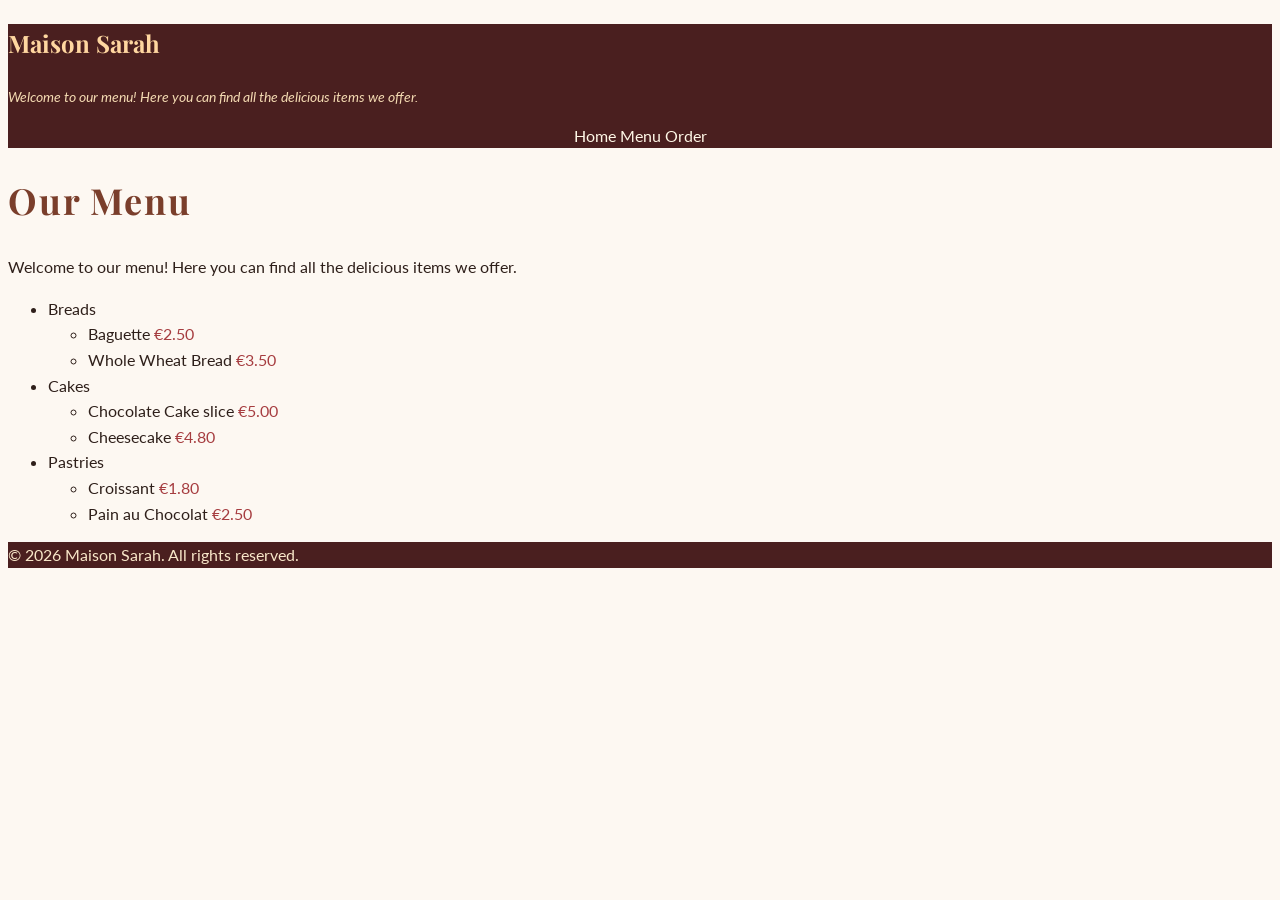
==== menu.html @ 499f9f03 "Add Maison Sarah typography with Lato and Playfair display" ====
<!DOCTYPE html>
<html lang="en">
<head>
    <meta charset="UTF-8">
    <meta name="viewport" content="width=device-width, initial-scale=1.0">
    <title>Menu - Maison Sarah</title>
    <link rel="stylesheet" href="styles.css">
    <link rel="preconnect" href="https://fonts.googleapis.com">
    <link rel="preconnect" href="https://fonts.gstatic.com" crossorigin>
    <link href="https://fonts.googleapis.com/css2?family=Lato:wght@400;700&family=Playfair+Display:wght@600;700&display=swap" rel="stylesheet">
    
</head>
<body>
    <header>
        <p class="brand">Maison Sarah</p>
        <p class="tagline">Welcome to our menu! Here you can find all the delicious items we offer.</p>
        <nav>
            <a href="index.html">Home</a>
            <a href="menu.html">Menu</a>
            <a href="order.html">Order</a>
        </nav>
    </header>
<main>
    <h1>Our Menu</h1>
    <p>Welcome to our menu! Here you can find all the delicious items we offer.</p>
    <ul>
        <li>Breads</li>
        <ul>
            <li>Baguette <span class="price">€2.50 </span></li>
            <li>Whole Wheat Bread <span class="price">€3.50</span></li>
        </ul>
        <li>Cakes</li>
        <ul>
            <li>Chocolate Cake slice <span class="price">€5.00</span></li>
            <li>Cheesecake <span class="price">€4.80</span></li>
        </ul>
        <li>Pastries</li>
        <ul>
            <li>Croissant <span class="price">€1.80</span></li>
            <li>Pain au Chocolat <span class="price">€2.50</span></li>
        </ul>     
</main>
<footer>
      <p>&copy; 2026 Maison Sarah. All rights reserved.</p>
</footer>   
</body>
</html>
---- styles.css ----
/* Typography system */
html {
  font-size: 62.5%;
}

body {
  background-color: #fdf8f2;
  color: #2e1f1a;
  font-family: "Lato", sans-serif;
  font-size: 1.6rem;
  line-height: 1.6;
}

/* Headings */
h1,
h2 {
  color: #7a3e2b;
  font-family: "Playfair Display", serif;
}

h1 {
  font-size: 3.6rem;
  letter-spacing: 0.05em;
}

h2 {
  font-size: 2.4rem;
}

/* Brand & tagline */
.brand {
  color: #ffd7a0;
  font-family: "Playfair Display", serif;
  font-size: 2.4rem;
  font-weight: 700;
}

.tagline {
  color: #f3d9b1; /* chose your last color definition */
  font-style: italic;
  font-size: 1.4rem;
}

/* Header, footer, navigation, prices */
header,
footer {
  background-color: #4a1f1f;
  color: #f8e7c9;
  text-align: center;
}

nav a {
  color: #fff8e7;
  text-decoration: none;
}

.price {
  color: #a63d40;
}

/* Paragraphs stay left-aligned */
p {
  text-align: left;
}
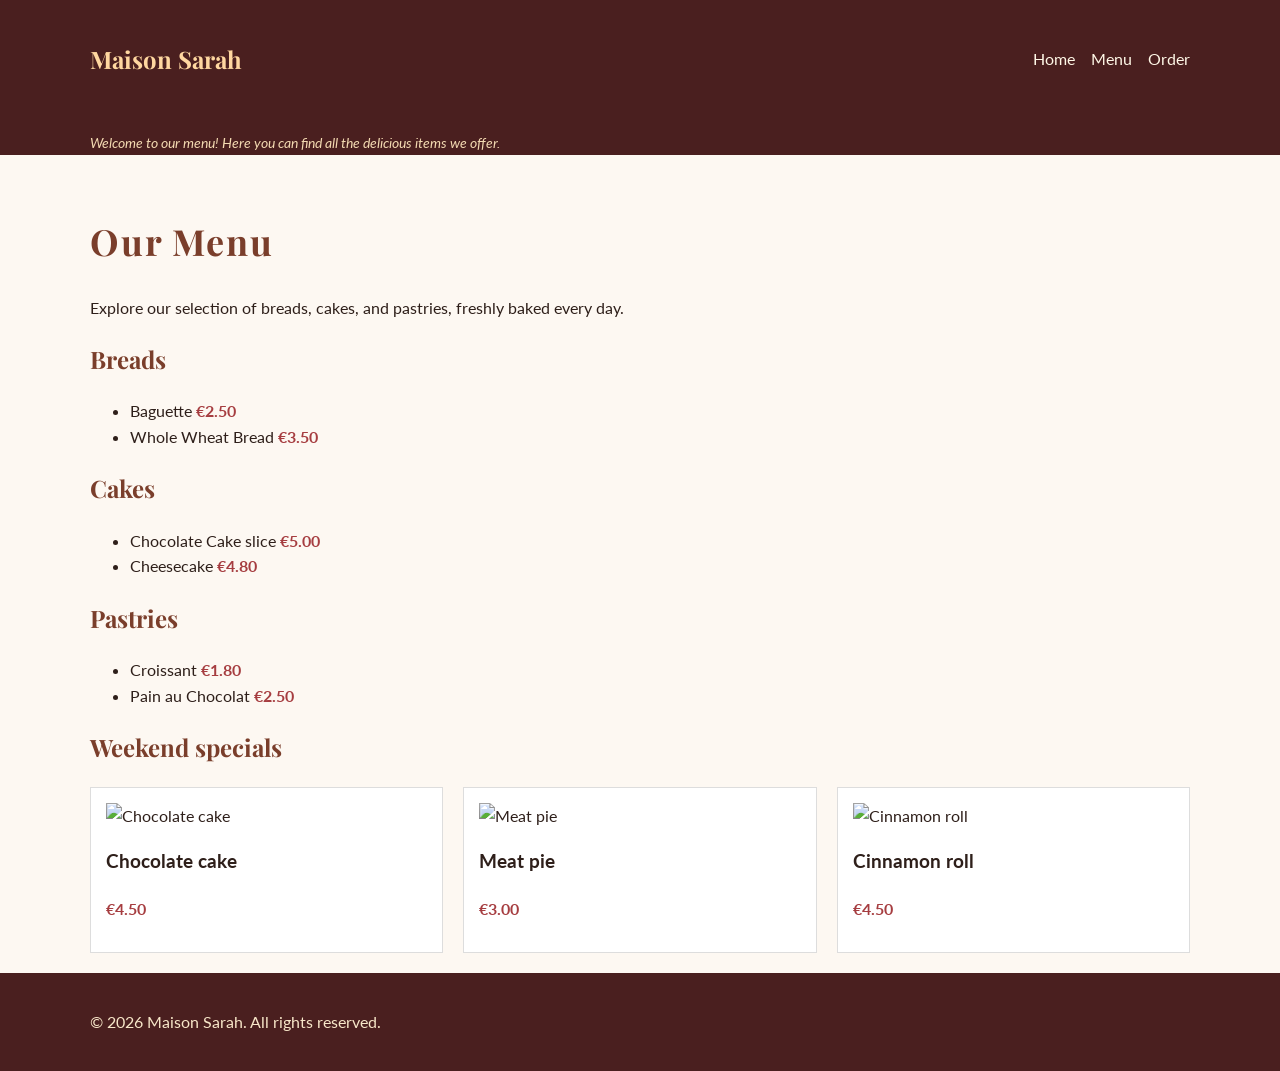
==== commit cdc34040: "Add container, flexbox nav, and weekend specials card row" ====
--- a/menu.html
+++ b/menu.html
@@ -1,47 +1,94 @@
-<!DOCTYPE html>
+<!doctype html>
 <html lang="en">
-<head>
-    <meta charset="UTF-8">
-    <meta name="viewport" content="width=device-width, initial-scale=1.0">
+  <head>
+    <meta charset="UTF-8" />
+    <meta name="viewport" content="width=device-width, initial-scale=1.0" />
     <title>Menu - Maison Sarah</title>
-    <link rel="stylesheet" href="styles.css">
-    <link rel="preconnect" href="https://fonts.googleapis.com">
-    <link rel="preconnect" href="https://fonts.gstatic.com" crossorigin>
-    <link href="https://fonts.googleapis.com/css2?family=Lato:wght@400;700&family=Playfair+Display:wght@600;700&display=swap" rel="stylesheet">
-    
-</head>
-<body>
+
+    <link rel="preconnect" href="https://fonts.googleapis.com" />
+    <link rel="preconnect" href="https://fonts.gstatic.com" crossorigin />
+    <link
+      href="https://fonts.googleapis.com/css2?family=Lato:wght@400;700&family=Playfair+Display:wght@600;700&display=swap"
+      rel="stylesheet"
+    />
+
+    <link rel="stylesheet" href="styles.css" />
+  </head>
+  <body>
     <header>
-        <p class="brand">Maison Sarah</p>
-        <p class="tagline">Welcome to our menu! Here you can find all the delicious items we offer.</p>
-        <nav>
+      <div class="container">
+        <div class="header-bar">
+          <p class="brand">Maison Sarah</p>
+          <nav>
             <a href="index.html">Home</a>
             <a href="menu.html">Menu</a>
             <a href="order.html">Order</a>
-        </nav>
+          </nav>
+        </div>
+        <p class="tagline">
+          Welcome to our menu! Here you can find all the delicious items we
+          offer.
+        </p>
+      </div>
     </header>
-<main>
-    <h1>Our Menu</h1>
-    <p>Welcome to our menu! Here you can find all the delicious items we offer.</p>
-    <ul>
-        <li>Breads</li>
+
+    <main>
+      <div class="container">
+        <h1>Our Menu</h1>
+        <p>
+          Explore our selection of breads, cakes, and pastries, freshly baked
+          every day.
+        </p>
+
+        <h2>Breads</h2>
         <ul>
-            <li>Baguette <span class="price">€2.50 </span></li>
-            <li>Whole Wheat Bread <span class="price">€3.50</span></li>
+          <li>Baguette <span class="price">€2.50</span></li>
+          <li>Whole Wheat Bread <span class="price">€3.50</span></li>
         </ul>
-        <li>Cakes</li>
+
+        <h2>Cakes</h2>
         <ul>
-            <li>Chocolate Cake slice <span class="price">€5.00</span></li>
-            <li>Cheesecake <span class="price">€4.80</span></li>
+          <li>Chocolate Cake slice <span class="price">€5.00</span></li>
+          <li>Cheesecake <span class="price">€4.80</span></li>
         </ul>
-        <li>Pastries</li>
+
+        <h2>Pastries</h2>
         <ul>
-            <li>Croissant <span class="price">€1.80</span></li>
-            <li>Pain au Chocolat <span class="price">€2.50</span></li>
-        </ul>     
-</main>
-<footer>
-      <p>&copy; 2026 Maison Sarah. All rights reserved.</p>
-</footer>   
-</body>
-</html>+          <li>Croissant <span class="price">€1.80</span></li>
+          <li>Pain au Chocolat <span class="price">€2.50</span></li>
+        </ul>
+
+        <!-- Weekend specials section for exercise 06 -->
+        <section class="weekend-specials">
+          <h2>Weekend specials</h2>
+
+          <div class="card-row">
+            <article class="card">
+              <img src="chocolate-cake.jpg" alt="Chocolate cake" />
+              <h3>Chocolate cake</h3>
+              <p class="price">€4.50</p>
+            </article>
+
+            <article class="card">
+              <img src="meat-pie.jpg" alt="Meat pie" />
+              <h3>Meat pie</h3>
+              <p class="price">€3.00</p>
+            </article>
+
+            <article class="card">
+              <img src="cinnamon-roll.jpg" alt="Cinnamon roll" />
+              <h3>Cinnamon roll</h3>
+              <p class="price">€4.50</p>
+            </article>
+          </div>
+        </section>
+      </div>
+    </main>
+
+    <footer>
+      <div class="container">
+        <p>&copy; 2026 Maison Sarah. All rights reserved.</p>
+      </div>
+    </footer>
+  </body>
+</html>
--- a/styles.css
+++ b/styles.css
@@ -1,9 +1,14 @@
-/* Typography system */
+/* Global box model and base layout */
+* {
+  box-sizing: border-box;
+}
+
 html {
   font-size: 62.5%;
 }
 
 body {
+  margin: 0;
   background-color: #fdf8f2;
   color: #2e1f1a;
   font-family: "Lato", sans-serif;
@@ -11,7 +16,43 @@
   line-height: 1.6;
 }
 
-/* Headings */
+/* Centered container */
+.container {
+  width: min(100% - 3rem, 1100px);
+  margin: 0 auto;
+}
+
+/* Header, footer, navigation */
+header,
+footer {
+  background-color: #4a1f1f;
+  color: #f8e7c9;
+  text-align: center;
+}
+
+.header-bar {
+  display: flex;
+  justify-content: space-between;
+  align-items: center;
+  padding: 1.6rem 0;
+}
+
+main,
+footer {
+  padding: 2rem 0;
+}
+
+nav {
+  display: flex;
+  gap: 1.6rem;
+}
+
+nav a {
+  color: #fff8e7;
+  text-decoration: none;
+}
+
+/* Typography: headings, brand, tagline */
 h1,
 h2 {
   color: #7a3e2b;
@@ -27,7 +68,6 @@
   font-size: 2.4rem;
 }
 
-/* Brand & tagline */
 .brand {
   color: #ffd7a0;
   font-family: "Playfair Display", serif;
@@ -36,29 +76,42 @@
 }
 
 .tagline {
-  color: #f3d9b1; /* chose your last color definition */
+  color: #f3d9b1;
   font-style: italic;
   font-size: 1.4rem;
 }
 
-/* Header, footer, navigation, prices */
-header,
-footer {
-  background-color: #4a1f1f;
-  color: #f8e7c9;
-  text-align: center;
-}
-
-nav a {
-  color: #fff8e7;
-  text-decoration: none;
+/* Body text and prices */
+p {
+  text-align: left;
 }
 
 .price {
   color: #a63d40;
+  font-weight: 700;
 }
 
-/* Paragraphs stay left-aligned */
-p {
-  text-align: left;
+/* Images (hero + cards) */
+img {
+  max-width: 100%;
+  display: block;
 }
+
+/* Weekend specials cards (for menu page) */
+.card-row {
+  display: flex;
+  flex-wrap: wrap;
+  gap: 2rem;
+}
+
+.card {
+  flex: 1 1 240px;
+  border: 1px solid #ddd;
+  padding: 1.5rem;
+  background: #fff;
+}
+
+.card img {
+  width: 100%;
+  height: auto;
+}
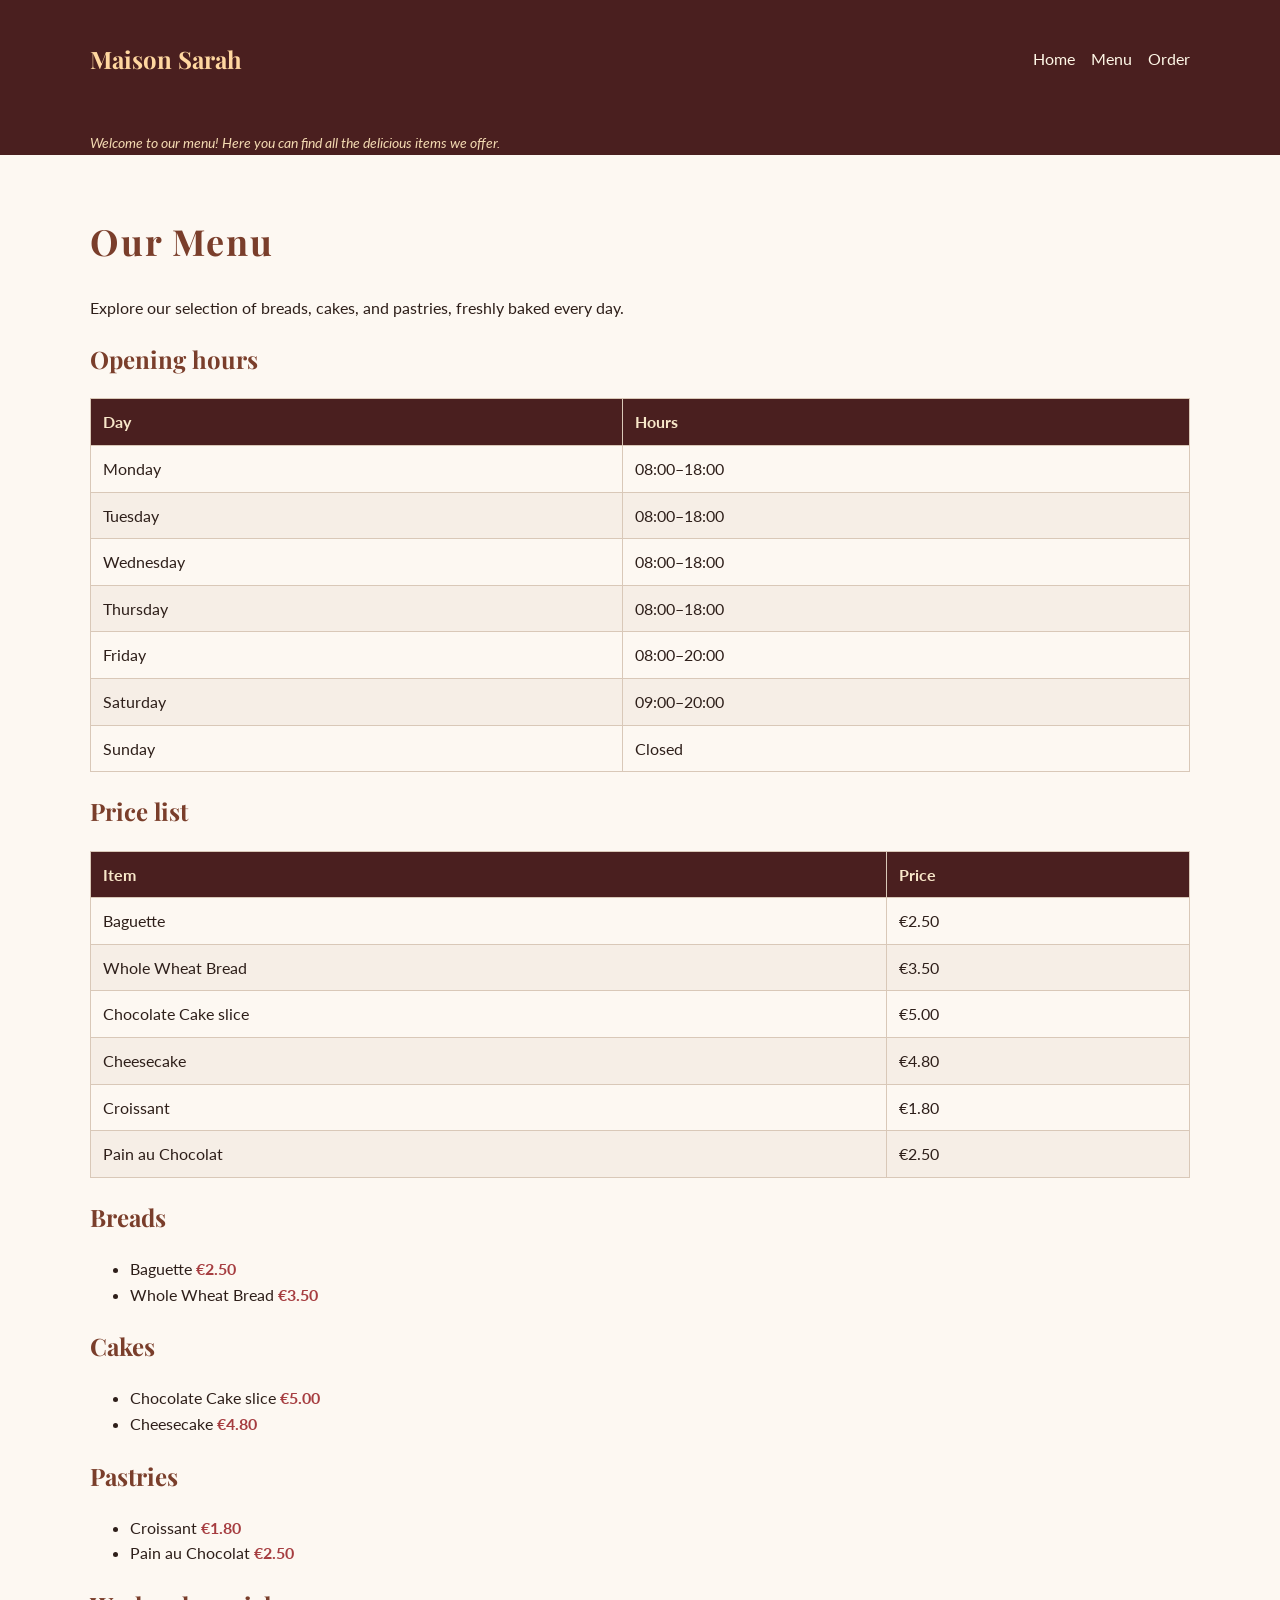
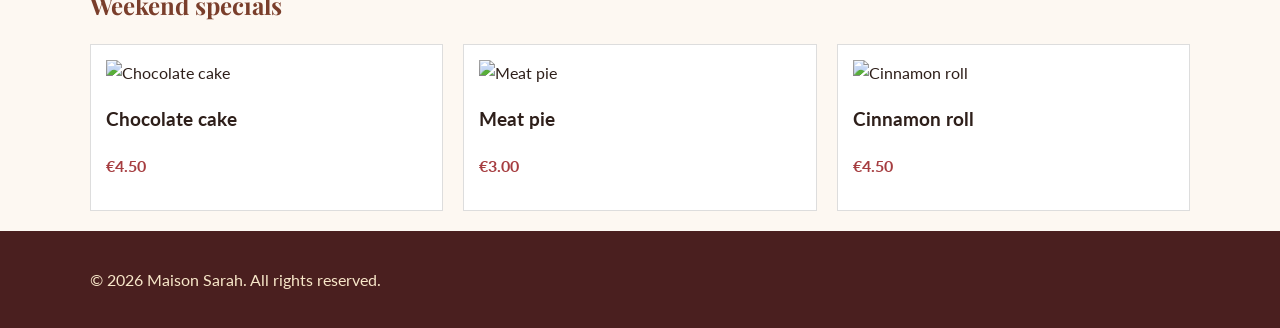
==== commit ba17df1f: "Add hours and price tables and the weekend pre-order form" ====
--- a/menu.html
+++ b/menu.html
@@ -40,6 +40,89 @@
           every day.
         </p>
 
+        <!-- Opening hours table (exercise 07) -->
+        <section>
+          <h2>Opening hours</h2>
+          <table>
+            <thead>
+              <tr>
+                <th>Day</th>
+                <th>Hours</th>
+              </tr>
+            </thead>
+            <tbody>
+              <tr>
+                <td>Monday</td>
+                <td>08:00–18:00</td>
+              </tr>
+              <tr>
+                <td>Tuesday</td>
+                <td>08:00–18:00</td>
+              </tr>
+              <tr>
+                <td>Wednesday</td>
+                <td>08:00–18:00</td>
+              </tr>
+              <tr>
+                <td>Thursday</td>
+                <td>08:00–18:00</td>
+              </tr>
+              <tr>
+                <td>Friday</td>
+                <td>08:00–20:00</td>
+              </tr>
+              <tr>
+                <td>Saturday</td>
+                <td>09:00–20:00</td>
+              </tr>
+              <tr>
+                <td>Sunday</td>
+                <td>Closed</td>
+              </tr>
+            </tbody>
+          </table>
+        </section>
+
+        <!-- Price list table (exercise 07) -->
+        <section>
+          <h2>Price list</h2>
+          <table>
+            <thead>
+              <tr>
+                <th>Item</th>
+                <th>Price</th>
+              </tr>
+            </thead>
+            <tbody>
+              <tr>
+                <td>Baguette</td>
+                <td>€2.50</td>
+              </tr>
+              <tr>
+                <td>Whole Wheat Bread</td>
+                <td>€3.50</td>
+              </tr>
+              <tr>
+                <td>Chocolate Cake slice</td>
+                <td>€5.00</td>
+              </tr>
+              <tr>
+                <td>Cheesecake</td>
+                <td>€4.80</td>
+              </tr>
+              <tr>
+                <td>Croissant</td>
+                <td>€1.80</td>
+              </tr>
+              <tr>
+                <td>Pain au Chocolat</td>
+                <td>€2.50</td>
+              </tr>
+            </tbody>
+          </table>
+        </section>
+
+        <!-- Original list sections (optional to keep) -->
         <h2>Breads</h2>
         <ul>
           <li>Baguette <span class="price">€2.50</span></li>
@@ -58,7 +141,7 @@
           <li>Pain au Chocolat <span class="price">€2.50</span></li>
         </ul>
 
-        <!-- Weekend specials section for exercise 06 -->
+        <!-- Weekend specials section (exercise 06) -->
         <section class="weekend-specials">
           <h2>Weekend specials</h2>
 
--- a/styles.css
+++ b/styles.css
@@ -115,3 +115,98 @@
   width: 100%;
   height: auto;
 }
+
+/* Tables (opening hours + price list) */
+table {
+  width: 100%;
+  border-collapse: collapse;
+  margin: 2rem 0;
+}
+
+th,
+td {
+  border: 1px solid #d9c8b8;
+  padding: 1rem 1.2rem;
+  text-align: left;
+}
+
+thead th {
+  background-color: #4a1f1f;
+  color: #f8e7c9;
+}
+
+tbody tr:nth-child(even) {
+  background-color: #f6eee6;
+}
+
+/* Pre‑order form (order page) */
+form {
+  max-width: 700px;
+}
+
+.field {
+  padding: 1.5rem;
+  margin-bottom: 2rem;
+  border: 1px solid #d9c8b8;
+}
+
+.field legend {
+  padding: 0 0.5rem;
+  font-weight: 700;
+}
+
+label {
+  display: block;
+  margin-bottom: 0.6rem;
+}
+
+input,
+select,
+textarea {
+  width: 100%;
+  padding: 0.9rem 1rem;
+  border: 1px solid #c9b5a4;
+  border-radius: 4px;
+  font: inherit;
+  margin-bottom: 1.2rem;
+}
+
+.choice {
+  display: flex;
+  flex-wrap: wrap;
+  gap: 1rem 1.5rem;
+  margin-bottom: 1.2rem;
+}
+
+.choice label {
+  display: inline-flex;
+  align-items: center;
+  gap: 0.5rem;
+  margin-bottom: 0;
+}
+
+input:focus,
+select:focus,
+textarea:focus {
+  outline: 2px solid #7a3e2b;
+  outline-offset: 2px;
+}
+
+input:required:valid,
+select:required:valid {
+  border-color: #4f8a4f;
+}
+
+button[type="submit"] {
+  background-color: #4a1f1f;
+  color: #f8e7c9;
+  border: none;
+  padding: 1rem 1.6rem;
+  border-radius: 4px;
+  cursor: pointer;
+  font: inherit;
+}
+
+button[type="submit"]:hover {
+  filter: brightness(1.1);
+}
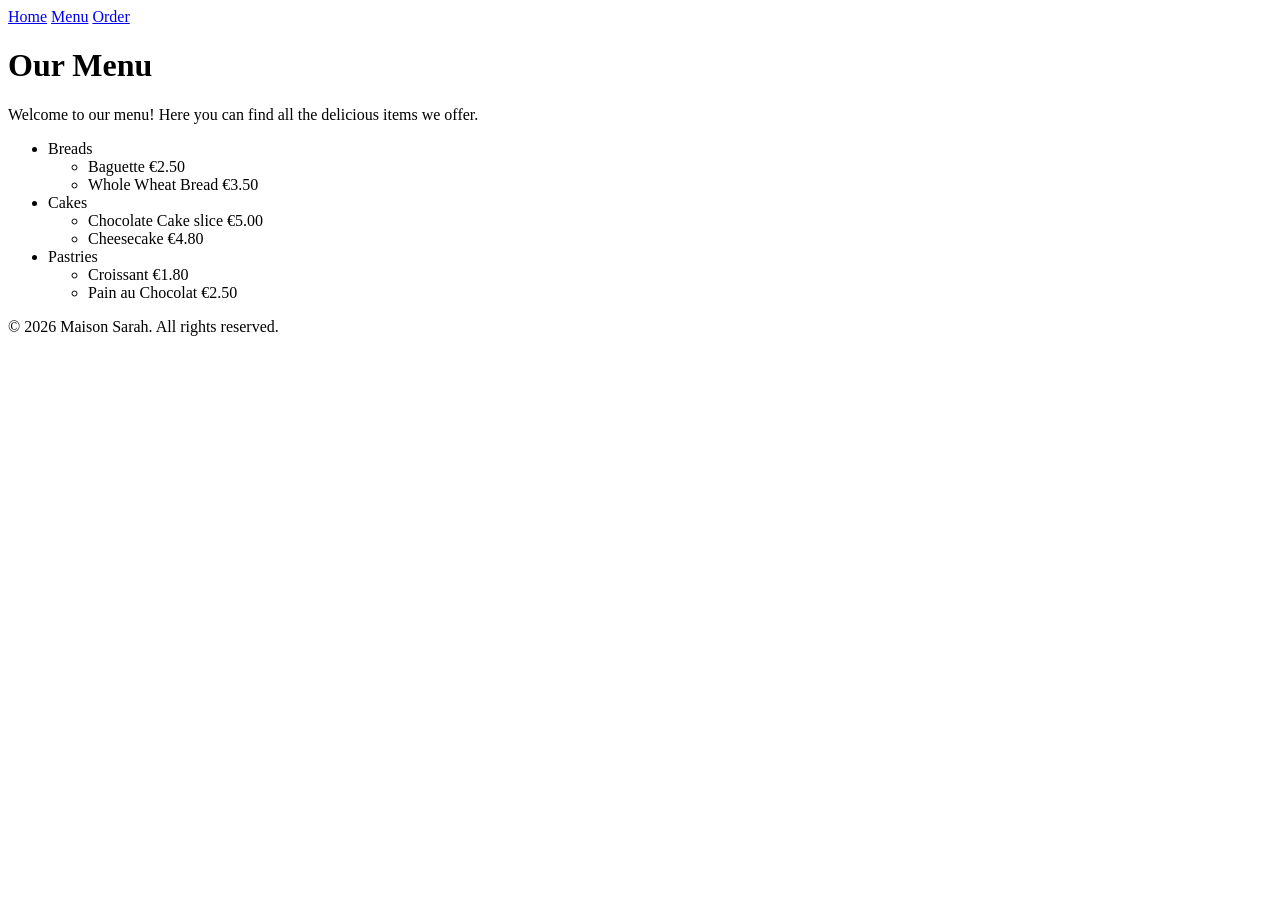
==== commit f0521411: "Merge pull request #2 from sandraaurielle20/exercise-03-page-structure Exercise 03 page structure" ====
--- a/menu.html
+++ b/menu.html
@@ -1,177 +1,40 @@
-<!doctype html>
+<!DOCTYPE html>
 <html lang="en">
-  <head>
-    <meta charset="UTF-8" />
-    <meta name="viewport" content="width=device-width, initial-scale=1.0" />
+<head>
+    <meta charset="UTF-8">
+    <meta name="viewport" content="width=device-width, initial-scale=1.0">
     <title>Menu - Maison Sarah</title>
-
-    <link rel="preconnect" href="https://fonts.googleapis.com" />
-    <link rel="preconnect" href="https://fonts.gstatic.com" crossorigin />
-    <link
-      href="https://fonts.googleapis.com/css2?family=Lato:wght@400;700&family=Playfair+Display:wght@600;700&display=swap"
-      rel="stylesheet"
-    />
-
-    <link rel="stylesheet" href="styles.css" />
-  </head>
-  <body>
+</head>
+<body>
     <header>
-      <div class="container">
-        <div class="header-bar">
-          <p class="brand">Maison Sarah</p>
-          <nav>
+        <nav>
             <a href="index.html">Home</a>
             <a href="menu.html">Menu</a>
             <a href="order.html">Order</a>
-          </nav>
-        </div>
-        <p class="tagline">
-          Welcome to our menu! Here you can find all the delicious items we
-          offer.
-        </p>
-      </div>
+        </nav>
     </header>
-
-    <main>
-      <div class="container">
-        <h1>Our Menu</h1>
-        <p>
-          Explore our selection of breads, cakes, and pastries, freshly baked
-          every day.
-        </p>
-
-        <!-- Opening hours table (exercise 07) -->
-        <section>
-          <h2>Opening hours</h2>
-          <table>
-            <thead>
-              <tr>
-                <th>Day</th>
-                <th>Hours</th>
-              </tr>
-            </thead>
-            <tbody>
-              <tr>
-                <td>Monday</td>
-                <td>08:00–18:00</td>
-              </tr>
-              <tr>
-                <td>Tuesday</td>
-                <td>08:00–18:00</td>
-              </tr>
-              <tr>
-                <td>Wednesday</td>
-                <td>08:00–18:00</td>
-              </tr>
-              <tr>
-                <td>Thursday</td>
-                <td>08:00–18:00</td>
-              </tr>
-              <tr>
-                <td>Friday</td>
-                <td>08:00–20:00</td>
-              </tr>
-              <tr>
-                <td>Saturday</td>
-                <td>09:00–20:00</td>
-              </tr>
-              <tr>
-                <td>Sunday</td>
-                <td>Closed</td>
-              </tr>
-            </tbody>
-          </table>
-        </section>
-
-        <!-- Price list table (exercise 07) -->
-        <section>
-          <h2>Price list</h2>
-          <table>
-            <thead>
-              <tr>
-                <th>Item</th>
-                <th>Price</th>
-              </tr>
-            </thead>
-            <tbody>
-              <tr>
-                <td>Baguette</td>
-                <td>€2.50</td>
-              </tr>
-              <tr>
-                <td>Whole Wheat Bread</td>
-                <td>€3.50</td>
-              </tr>
-              <tr>
-                <td>Chocolate Cake slice</td>
-                <td>€5.00</td>
-              </tr>
-              <tr>
-                <td>Cheesecake</td>
-                <td>€4.80</td>
-              </tr>
-              <tr>
-                <td>Croissant</td>
-                <td>€1.80</td>
-              </tr>
-              <tr>
-                <td>Pain au Chocolat</td>
-                <td>€2.50</td>
-              </tr>
-            </tbody>
-          </table>
-        </section>
-
-        <!-- Original list sections (optional to keep) -->
-        <h2>Breads</h2>
+<main>
+    <h1>Our Menu</h1>
+    <p>Welcome to our menu! Here you can find all the delicious items we offer.</p>
+    <ul>
+        <li>Breads</li>
         <ul>
-          <li>Baguette <span class="price">€2.50</span></li>
-          <li>Whole Wheat Bread <span class="price">€3.50</span></li>
+            <li>Baguette <span>€2.50 </span></li>
+            <li>Whole Wheat Bread <span>€3.50</span></li>
         </ul>
-
-        <h2>Cakes</h2>
+        <li>Cakes</li>
         <ul>
-          <li>Chocolate Cake slice <span class="price">€5.00</span></li>
-          <li>Cheesecake <span class="price">€4.80</span></li>
+            <li>Chocolate Cake slice <span>€5.00</span></li>
+            <li>Cheesecake <span>€4.80</span></li>
         </ul>
-
-        <h2>Pastries</h2>
+        <li>Pastries</li>
         <ul>
-          <li>Croissant <span class="price">€1.80</span></li>
-          <li>Pain au Chocolat <span class="price">€2.50</span></li>
-        </ul>
-
-        <!-- Weekend specials section (exercise 06) -->
-        <section class="weekend-specials">
-          <h2>Weekend specials</h2>
-
-          <div class="card-row">
-            <article class="card">
-              <img src="chocolate-cake.jpg" alt="Chocolate cake" />
-              <h3>Chocolate cake</h3>
-              <p class="price">€4.50</p>
-            </article>
-
-            <article class="card">
-              <img src="meat-pie.jpg" alt="Meat pie" />
-              <h3>Meat pie</h3>
-              <p class="price">€3.00</p>
-            </article>
-
-            <article class="card">
-              <img src="cinnamon-roll.jpg" alt="Cinnamon roll" />
-              <h3>Cinnamon roll</h3>
-              <p class="price">€4.50</p>
-            </article>
-          </div>
-        </section>
-      </div>
-    </main>
-
-    <footer>
-      <div class="container">
-        <p>&copy; 2026 Maison Sarah. All rights reserved.</p>
-      </div>
-    </footer>
-  </body>
-</html>
+            <li>Croissant <span>€1.80</span></li>
+            <li>Pain au Chocolat <span>€2.50</span></li>
+        </ul>     
+</main>
+<footer>
+      <p>&copy; 2026 Maison Sarah. All rights reserved.</p>
+</footer>   
+</body>
+</html>
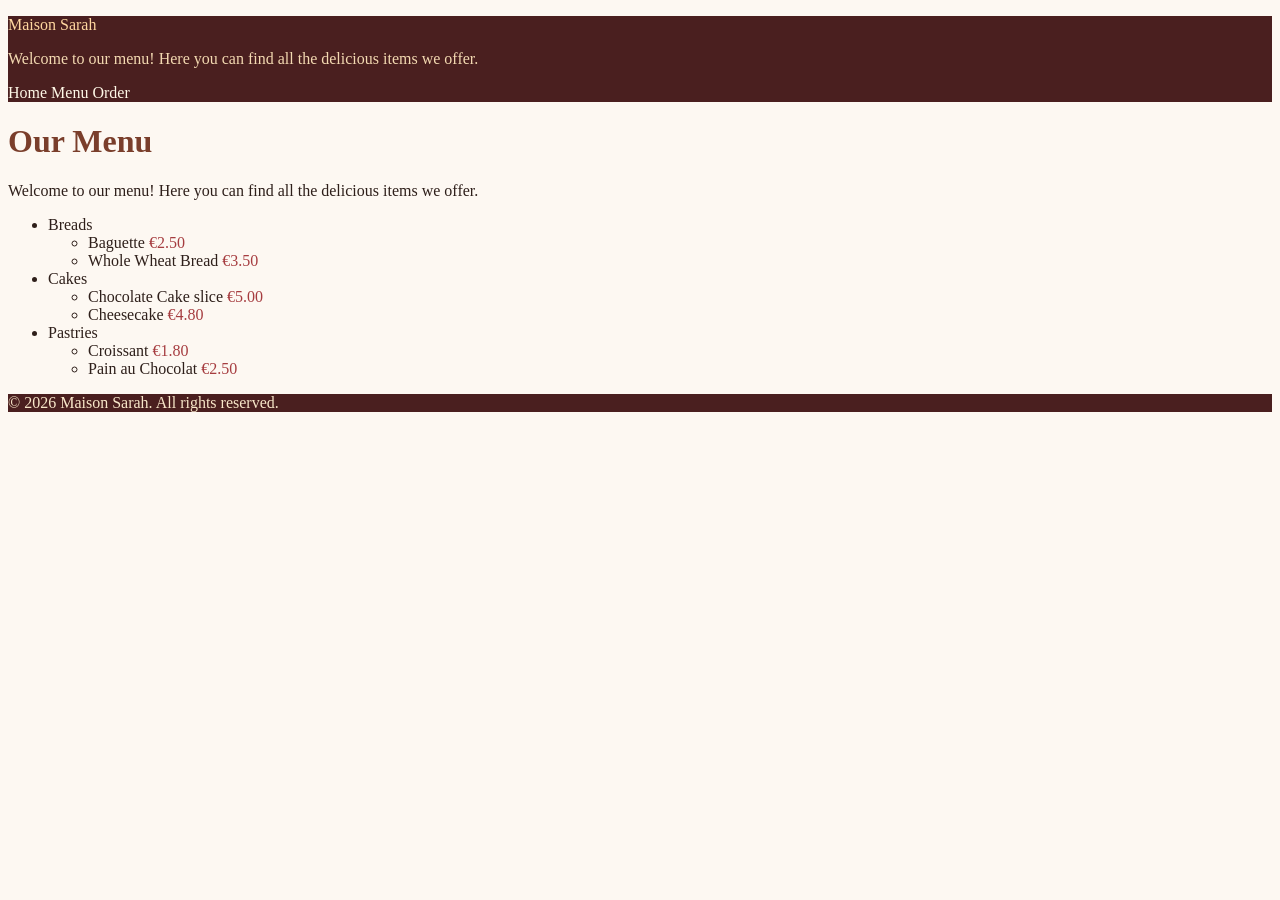
==== commit 5014feb5: "Merge pull request #3 from sandraaurielle20/exercise-04-base-styles Exercise 04 base styles" ====
--- a/menu.html
+++ b/menu.html
@@ -4,9 +4,12 @@
     <meta charset="UTF-8">
     <meta name="viewport" content="width=device-width, initial-scale=1.0">
     <title>Menu - Maison Sarah</title>
+    <link rel="stylesheet" href="styles.css">
 </head>
 <body>
     <header>
+        <p class="brand">Maison Sarah</p>
+        <p class="tagline">Welcome to our menu! Here you can find all the delicious items we offer.</p>
         <nav>
             <a href="index.html">Home</a>
             <a href="menu.html">Menu</a>
@@ -19,18 +22,18 @@
     <ul>
         <li>Breads</li>
         <ul>
-            <li>Baguette <span>€2.50 </span></li>
-            <li>Whole Wheat Bread <span>€3.50</span></li>
+            <li>Baguette <span class="price">€2.50 </span></li>
+            <li>Whole Wheat Bread <span class="price">€3.50</span></li>
         </ul>
         <li>Cakes</li>
         <ul>
-            <li>Chocolate Cake slice <span>€5.00</span></li>
-            <li>Cheesecake <span>€4.80</span></li>
+            <li>Chocolate Cake slice <span class="price">€5.00</span></li>
+            <li>Cheesecake <span class="price">€4.80</span></li>
         </ul>
         <li>Pastries</li>
         <ul>
-            <li>Croissant <span>€1.80</span></li>
-            <li>Pain au Chocolat <span>€2.50</span></li>
+            <li>Croissant <span class="price">€1.80</span></li>
+            <li>Pain au Chocolat <span class="price">€2.50</span></li>
         </ul>     
 </main>
 <footer>
--- a/styles.css
+++ b/styles.css
@@ -0,0 +1,44 @@
+body {
+  background-color: #fdf8f2;
+  color: #2e1f1a;
+}
+
+header {
+  background-color: #4a1f1f;
+  color: #d2cec7;
+}
+h1,
+h2 {
+  color: #7a3e2b;
+}
+nav a {
+  color: #fff8e7;
+  text-decoration: none;
+}
+.brand {
+  color: #ffd7a0;
+}
+.tagline {
+  color: #5c4033;
+}
+.price {
+  color: #a63d40;
+}
+header,
+footer {
+  background-color: #4a1f1f;
+  color: #f8e7c9;
+}
+
+nav a {
+  color: #fff8e7;
+  text-decoration: none;
+}
+
+.brand {
+  color: #ffd7a0;
+}
+
+.tagline {
+  color: #f3d9b1;
+}
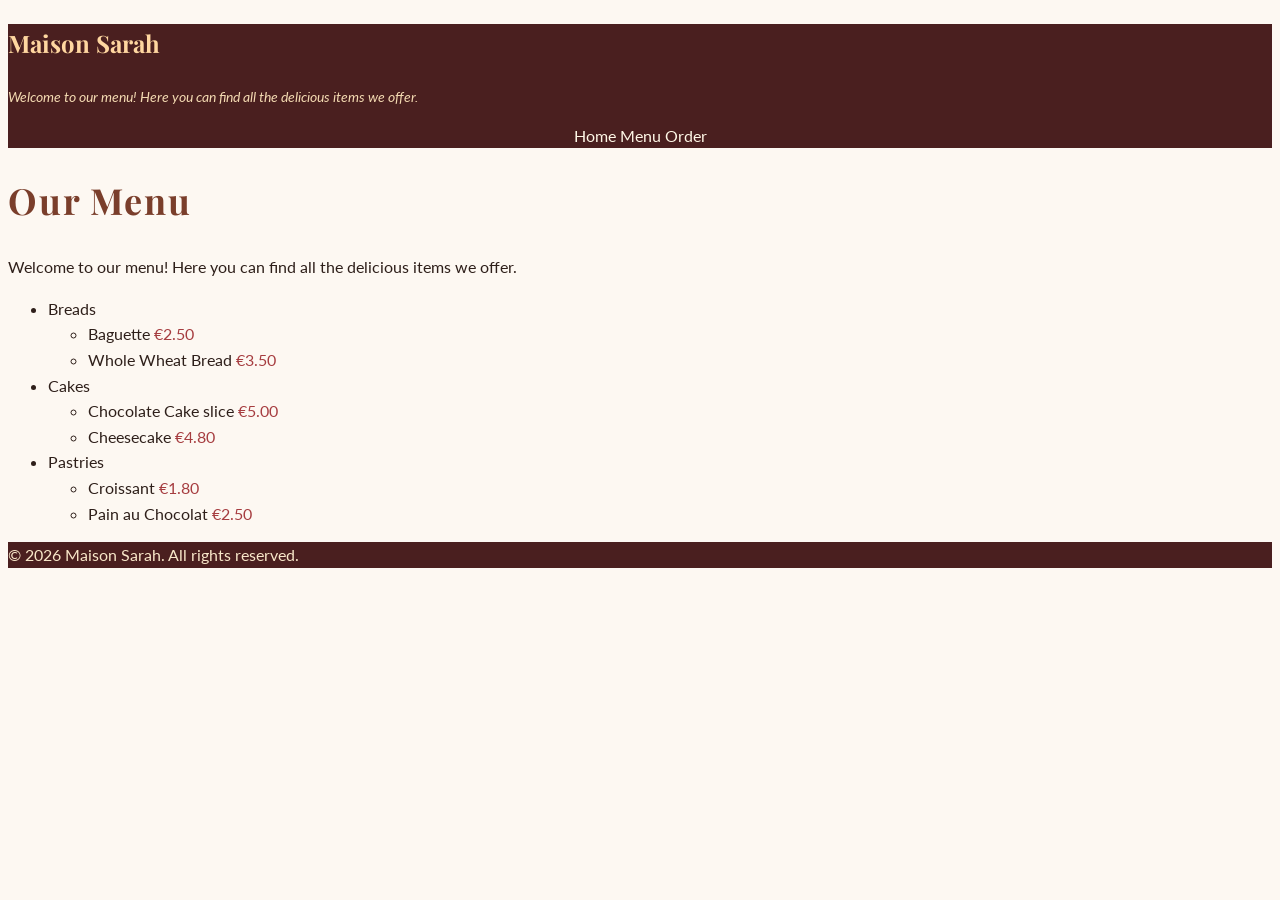
==== commit b5463d05: "Merge pull request #4 from sandraaurielle20/exercise-05-typography Exercise 05 typography" ====
--- a/menu.html
+++ b/menu.html
@@ -5,6 +5,10 @@
     <meta name="viewport" content="width=device-width, initial-scale=1.0">
     <title>Menu - Maison Sarah</title>
     <link rel="stylesheet" href="styles.css">
+    <link rel="preconnect" href="https://fonts.googleapis.com">
+    <link rel="preconnect" href="https://fonts.gstatic.com" crossorigin>
+    <link href="https://fonts.googleapis.com/css2?family=Lato:wght@400;700&family=Playfair+Display:wght@600;700&display=swap" rel="stylesheet">
+    
 </head>
 <body>
     <header>
--- a/styles.css
+++ b/styles.css
@@ -1,33 +1,52 @@
+/* Typography system */
+html {
+  font-size: 62.5%;
+}
+
 body {
   background-color: #fdf8f2;
   color: #2e1f1a;
+  font-family: "Lato", sans-serif;
+  font-size: 1.6rem;
+  line-height: 1.6;
 }
 
-header {
-  background-color: #4a1f1f;
-  color: #d2cec7;
-}
+/* Headings */
 h1,
 h2 {
   color: #7a3e2b;
+  font-family: "Playfair Display", serif;
 }
-nav a {
-  color: #fff8e7;
-  text-decoration: none;
+
+h1 {
+  font-size: 3.6rem;
+  letter-spacing: 0.05em;
 }
+
+h2 {
+  font-size: 2.4rem;
+}
+
+/* Brand & tagline */
 .brand {
   color: #ffd7a0;
+  font-family: "Playfair Display", serif;
+  font-size: 2.4rem;
+  font-weight: 700;
 }
+
 .tagline {
-  color: #5c4033;
+  color: #f3d9b1; /* chose your last color definition */
+  font-style: italic;
+  font-size: 1.4rem;
 }
-.price {
-  color: #a63d40;
-}
+
+/* Header, footer, navigation, prices */
 header,
 footer {
   background-color: #4a1f1f;
   color: #f8e7c9;
+  text-align: center;
 }
 
 nav a {
@@ -35,10 +54,11 @@
   text-decoration: none;
 }
 
-.brand {
-  color: #ffd7a0;
+.price {
+  color: #a63d40;
 }
 
-.tagline {
-  color: #f3d9b1;
+/* Paragraphs stay left-aligned */
+p {
+  text-align: left;
 }
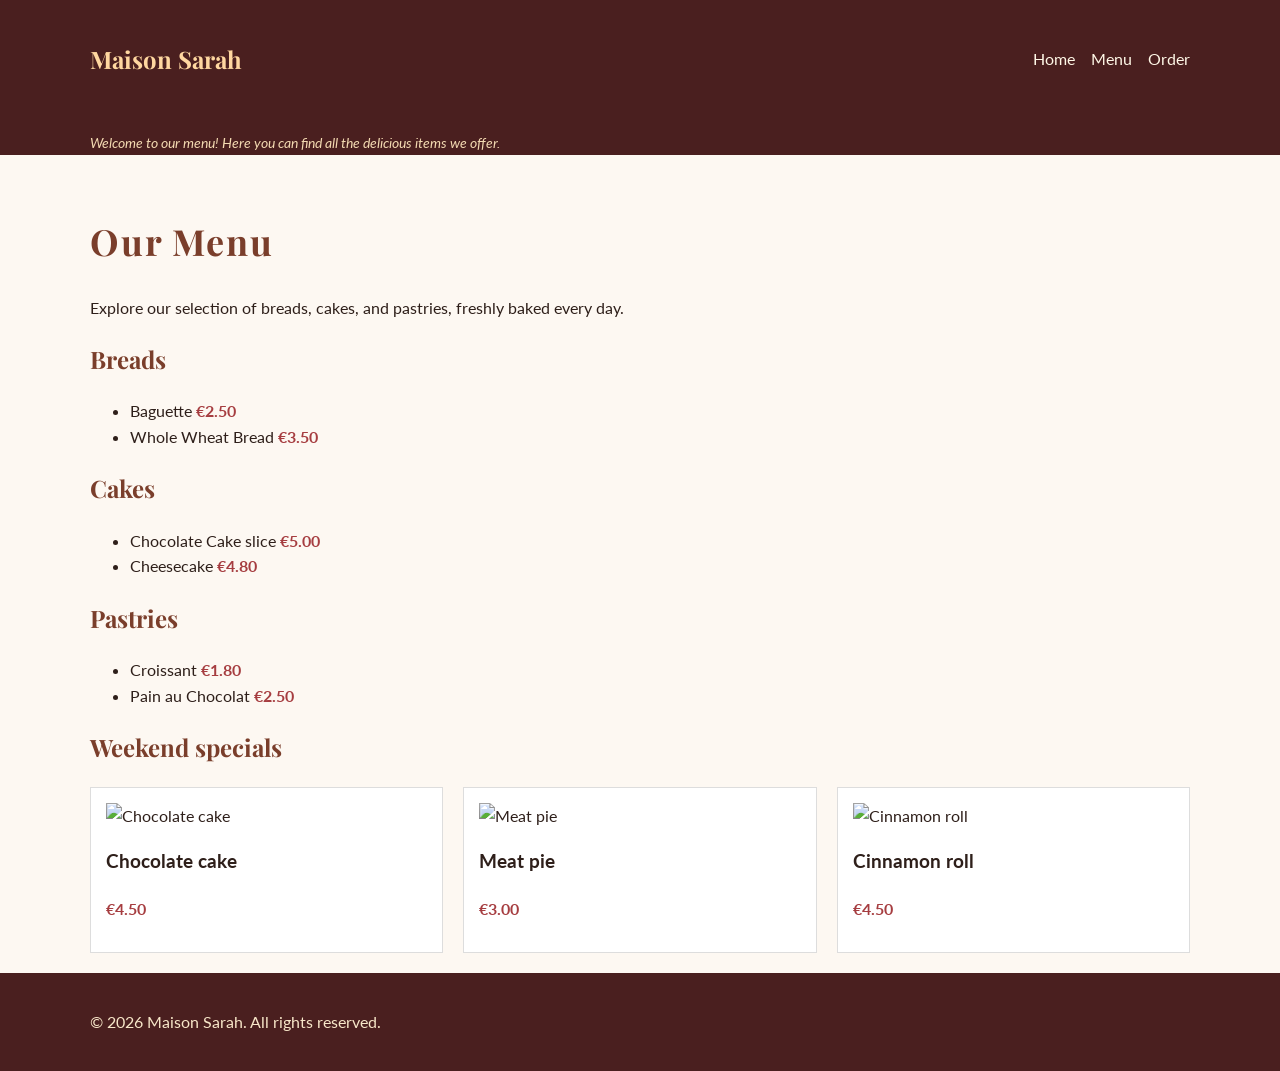
==== commit ad871df2: "Merge pull request #5 from sandraaurielle20/exercise-06-layout Exercise 06 layout" ====
--- a/menu.html
+++ b/menu.html
@@ -1,47 +1,94 @@
-<!DOCTYPE html>
+<!doctype html>
 <html lang="en">
-<head>
-    <meta charset="UTF-8">
-    <meta name="viewport" content="width=device-width, initial-scale=1.0">
+  <head>
+    <meta charset="UTF-8" />
+    <meta name="viewport" content="width=device-width, initial-scale=1.0" />
     <title>Menu - Maison Sarah</title>
-    <link rel="stylesheet" href="styles.css">
-    <link rel="preconnect" href="https://fonts.googleapis.com">
-    <link rel="preconnect" href="https://fonts.gstatic.com" crossorigin>
-    <link href="https://fonts.googleapis.com/css2?family=Lato:wght@400;700&family=Playfair+Display:wght@600;700&display=swap" rel="stylesheet">
-    
-</head>
-<body>
+
+    <link rel="preconnect" href="https://fonts.googleapis.com" />
+    <link rel="preconnect" href="https://fonts.gstatic.com" crossorigin />
+    <link
+      href="https://fonts.googleapis.com/css2?family=Lato:wght@400;700&family=Playfair+Display:wght@600;700&display=swap"
+      rel="stylesheet"
+    />
+
+    <link rel="stylesheet" href="styles.css" />
+  </head>
+  <body>
     <header>
-        <p class="brand">Maison Sarah</p>
-        <p class="tagline">Welcome to our menu! Here you can find all the delicious items we offer.</p>
-        <nav>
+      <div class="container">
+        <div class="header-bar">
+          <p class="brand">Maison Sarah</p>
+          <nav>
             <a href="index.html">Home</a>
             <a href="menu.html">Menu</a>
             <a href="order.html">Order</a>
-        </nav>
+          </nav>
+        </div>
+        <p class="tagline">
+          Welcome to our menu! Here you can find all the delicious items we
+          offer.
+        </p>
+      </div>
     </header>
-<main>
-    <h1>Our Menu</h1>
-    <p>Welcome to our menu! Here you can find all the delicious items we offer.</p>
-    <ul>
-        <li>Breads</li>
+
+    <main>
+      <div class="container">
+        <h1>Our Menu</h1>
+        <p>
+          Explore our selection of breads, cakes, and pastries, freshly baked
+          every day.
+        </p>
+
+        <h2>Breads</h2>
         <ul>
-            <li>Baguette <span class="price">€2.50 </span></li>
-            <li>Whole Wheat Bread <span class="price">€3.50</span></li>
+          <li>Baguette <span class="price">€2.50</span></li>
+          <li>Whole Wheat Bread <span class="price">€3.50</span></li>
         </ul>
-        <li>Cakes</li>
+
+        <h2>Cakes</h2>
         <ul>
-            <li>Chocolate Cake slice <span class="price">€5.00</span></li>
-            <li>Cheesecake <span class="price">€4.80</span></li>
+          <li>Chocolate Cake slice <span class="price">€5.00</span></li>
+          <li>Cheesecake <span class="price">€4.80</span></li>
         </ul>
-        <li>Pastries</li>
+
+        <h2>Pastries</h2>
         <ul>
-            <li>Croissant <span class="price">€1.80</span></li>
-            <li>Pain au Chocolat <span class="price">€2.50</span></li>
-        </ul>     
-</main>
-<footer>
-      <p>&copy; 2026 Maison Sarah. All rights reserved.</p>
-</footer>   
-</body>
-</html>+          <li>Croissant <span class="price">€1.80</span></li>
+          <li>Pain au Chocolat <span class="price">€2.50</span></li>
+        </ul>
+
+        <!-- Weekend specials section for exercise 06 -->
+        <section class="weekend-specials">
+          <h2>Weekend specials</h2>
+
+          <div class="card-row">
+            <article class="card">
+              <img src="chocolate-cake.jpg" alt="Chocolate cake" />
+              <h3>Chocolate cake</h3>
+              <p class="price">€4.50</p>
+            </article>
+
+            <article class="card">
+              <img src="meat-pie.jpg" alt="Meat pie" />
+              <h3>Meat pie</h3>
+              <p class="price">€3.00</p>
+            </article>
+
+            <article class="card">
+              <img src="cinnamon-roll.jpg" alt="Cinnamon roll" />
+              <h3>Cinnamon roll</h3>
+              <p class="price">€4.50</p>
+            </article>
+          </div>
+        </section>
+      </div>
+    </main>
+
+    <footer>
+      <div class="container">
+        <p>&copy; 2026 Maison Sarah. All rights reserved.</p>
+      </div>
+    </footer>
+  </body>
+</html>
--- a/styles.css
+++ b/styles.css
@@ -1,9 +1,14 @@
-/* Typography system */
+/* Global box model and base layout */
+* {
+  box-sizing: border-box;
+}
+
 html {
   font-size: 62.5%;
 }
 
 body {
+  margin: 0;
   background-color: #fdf8f2;
   color: #2e1f1a;
   font-family: "Lato", sans-serif;
@@ -11,7 +16,43 @@
   line-height: 1.6;
 }
 
-/* Headings */
+/* Centered container */
+.container {
+  width: min(100% - 3rem, 1100px);
+  margin: 0 auto;
+}
+
+/* Header, footer, navigation */
+header,
+footer {
+  background-color: #4a1f1f;
+  color: #f8e7c9;
+  text-align: center;
+}
+
+.header-bar {
+  display: flex;
+  justify-content: space-between;
+  align-items: center;
+  padding: 1.6rem 0;
+}
+
+main,
+footer {
+  padding: 2rem 0;
+}
+
+nav {
+  display: flex;
+  gap: 1.6rem;
+}
+
+nav a {
+  color: #fff8e7;
+  text-decoration: none;
+}
+
+/* Typography: headings, brand, tagline */
 h1,
 h2 {
   color: #7a3e2b;
@@ -27,7 +68,6 @@
   font-size: 2.4rem;
 }
 
-/* Brand & tagline */
 .brand {
   color: #ffd7a0;
   font-family: "Playfair Display", serif;
@@ -36,29 +76,42 @@
 }
 
 .tagline {
-  color: #f3d9b1; /* chose your last color definition */
+  color: #f3d9b1;
   font-style: italic;
   font-size: 1.4rem;
 }
 
-/* Header, footer, navigation, prices */
-header,
-footer {
-  background-color: #4a1f1f;
-  color: #f8e7c9;
-  text-align: center;
-}
-
-nav a {
-  color: #fff8e7;
-  text-decoration: none;
+/* Body text and prices */
+p {
+  text-align: left;
 }
 
 .price {
   color: #a63d40;
+  font-weight: 700;
 }
 
-/* Paragraphs stay left-aligned */
-p {
-  text-align: left;
+/* Images (hero + cards) */
+img {
+  max-width: 100%;
+  display: block;
 }
+
+/* Weekend specials cards (for menu page) */
+.card-row {
+  display: flex;
+  flex-wrap: wrap;
+  gap: 2rem;
+}
+
+.card {
+  flex: 1 1 240px;
+  border: 1px solid #ddd;
+  padding: 1.5rem;
+  background: #fff;
+}
+
+.card img {
+  width: 100%;
+  height: auto;
+}
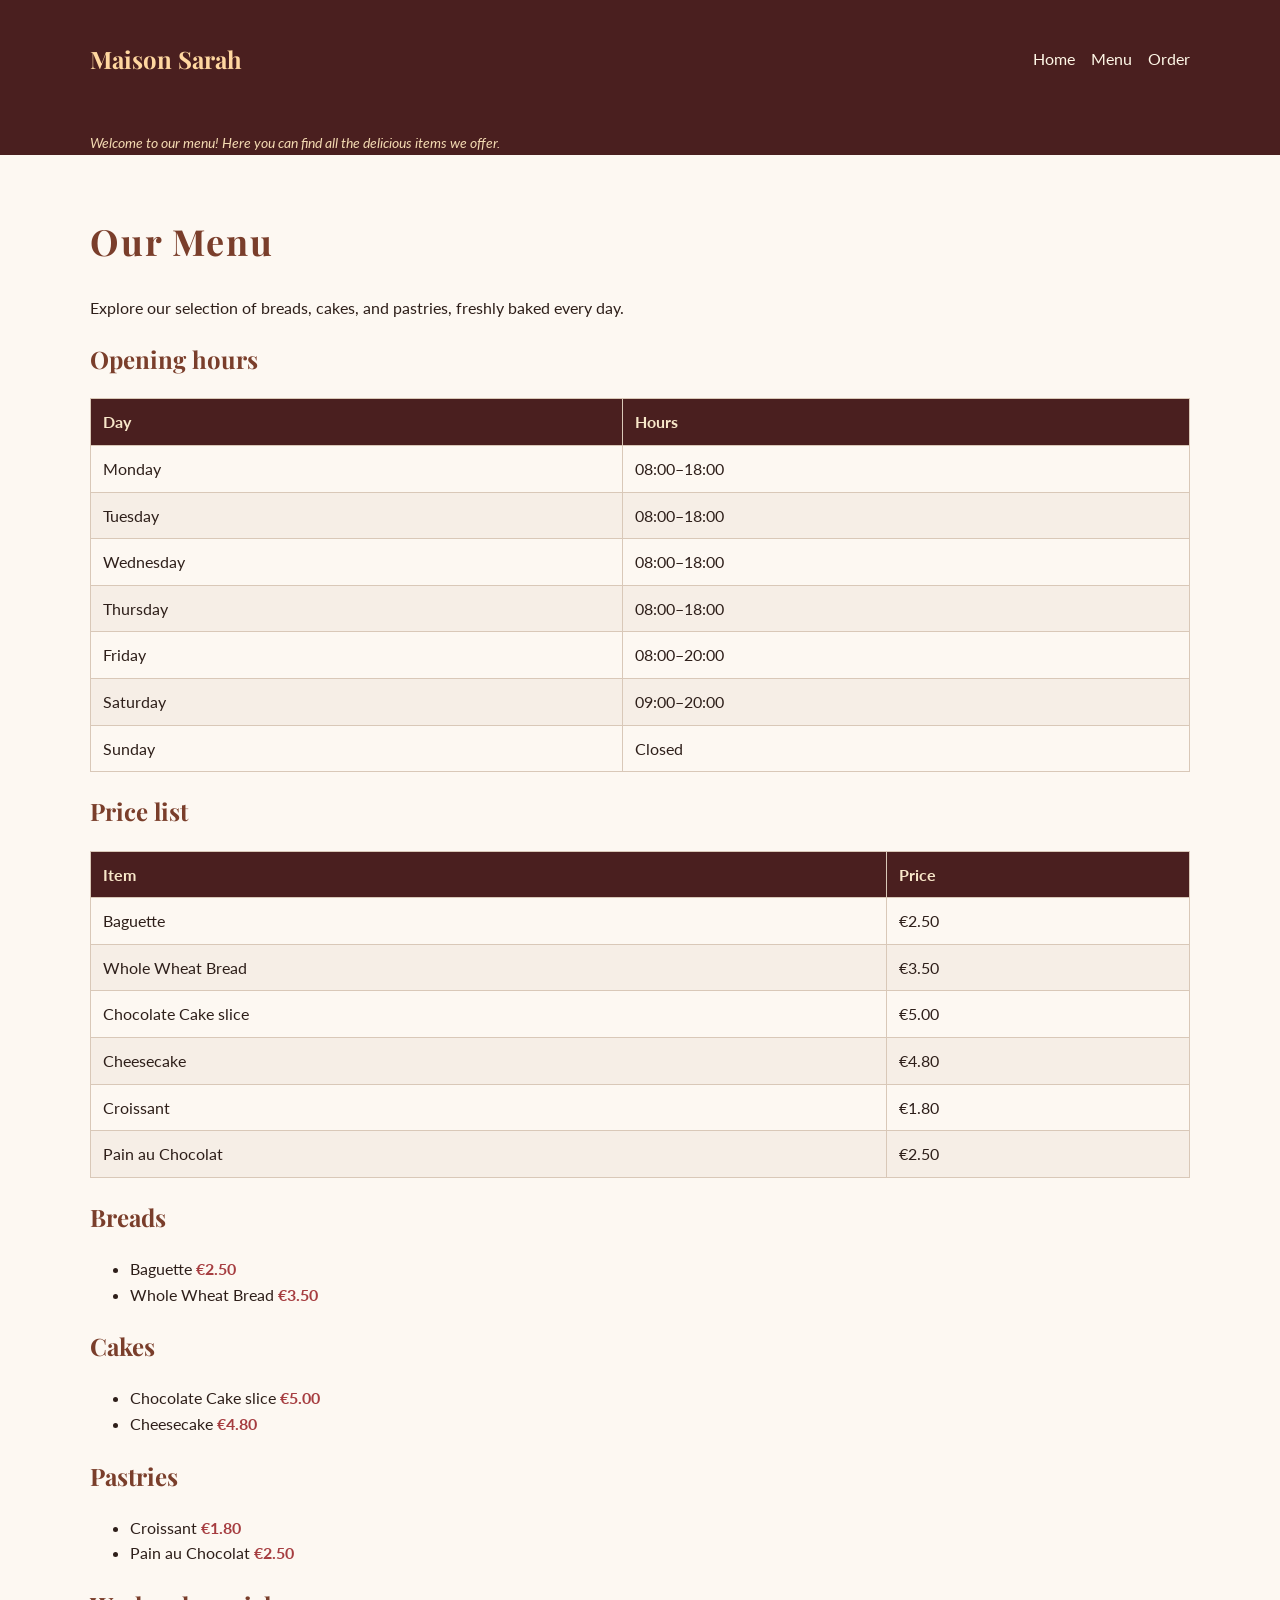
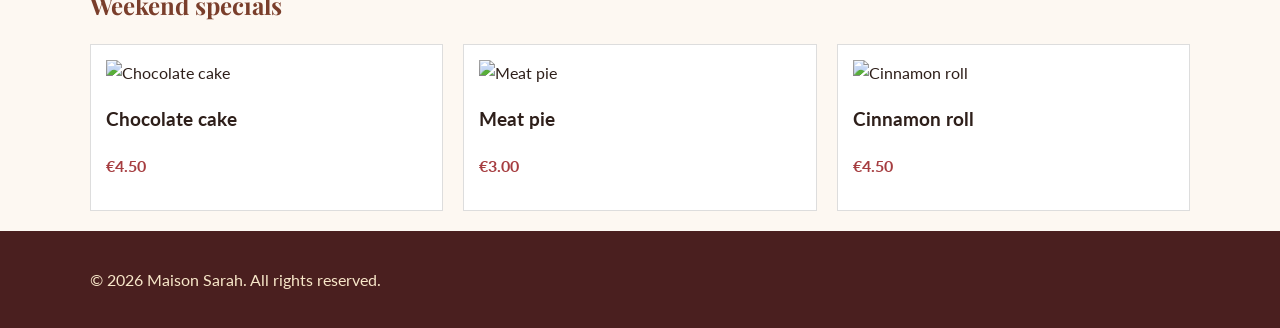
==== commit 4335e5b4: "Merge pull request #6 from sandraaurielle20/exercise-07-tables-and-form Exercise 07 tables and form" ====
--- a/menu.html
+++ b/menu.html
@@ -40,6 +40,89 @@
           every day.
         </p>
 
+        <!-- Opening hours table (exercise 07) -->
+        <section>
+          <h2>Opening hours</h2>
+          <table>
+            <thead>
+              <tr>
+                <th>Day</th>
+                <th>Hours</th>
+              </tr>
+            </thead>
+            <tbody>
+              <tr>
+                <td>Monday</td>
+                <td>08:00–18:00</td>
+              </tr>
+              <tr>
+                <td>Tuesday</td>
+                <td>08:00–18:00</td>
+              </tr>
+              <tr>
+                <td>Wednesday</td>
+                <td>08:00–18:00</td>
+              </tr>
+              <tr>
+                <td>Thursday</td>
+                <td>08:00–18:00</td>
+              </tr>
+              <tr>
+                <td>Friday</td>
+                <td>08:00–20:00</td>
+              </tr>
+              <tr>
+                <td>Saturday</td>
+                <td>09:00–20:00</td>
+              </tr>
+              <tr>
+                <td>Sunday</td>
+                <td>Closed</td>
+              </tr>
+            </tbody>
+          </table>
+        </section>
+
+        <!-- Price list table (exercise 07) -->
+        <section>
+          <h2>Price list</h2>
+          <table>
+            <thead>
+              <tr>
+                <th>Item</th>
+                <th>Price</th>
+              </tr>
+            </thead>
+            <tbody>
+              <tr>
+                <td>Baguette</td>
+                <td>€2.50</td>
+              </tr>
+              <tr>
+                <td>Whole Wheat Bread</td>
+                <td>€3.50</td>
+              </tr>
+              <tr>
+                <td>Chocolate Cake slice</td>
+                <td>€5.00</td>
+              </tr>
+              <tr>
+                <td>Cheesecake</td>
+                <td>€4.80</td>
+              </tr>
+              <tr>
+                <td>Croissant</td>
+                <td>€1.80</td>
+              </tr>
+              <tr>
+                <td>Pain au Chocolat</td>
+                <td>€2.50</td>
+              </tr>
+            </tbody>
+          </table>
+        </section>
+
+        <!-- Original list sections (optional to keep) -->
         <h2>Breads</h2>
         <ul>
           <li>Baguette <span class="price">€2.50</span></li>
@@ -58,7 +141,7 @@
           <li>Pain au Chocolat <span class="price">€2.50</span></li>
         </ul>
 
-        <!-- Weekend specials section for exercise 06 -->
+        <!-- Weekend specials section (exercise 06) -->
         <section class="weekend-specials">
           <h2>Weekend specials</h2>
 
--- a/styles.css
+++ b/styles.css
@@ -115,3 +115,98 @@
   width: 100%;
   height: auto;
 }
+
+/* Tables (opening hours + price list) */
+table {
+  width: 100%;
+  border-collapse: collapse;
+  margin: 2rem 0;
+}
+
+th,
+td {
+  border: 1px solid #d9c8b8;
+  padding: 1rem 1.2rem;
+  text-align: left;
+}
+
+thead th {
+  background-color: #4a1f1f;
+  color: #f8e7c9;
+}
+
+tbody tr:nth-child(even) {
+  background-color: #f6eee6;
+}
+
+/* Pre‑order form (order page) */
+form {
+  max-width: 700px;
+}
+
+.field {
+  padding: 1.5rem;
+  margin-bottom: 2rem;
+  border: 1px solid #d9c8b8;
+}
+
+.field legend {
+  padding: 0 0.5rem;
+  font-weight: 700;
+}
+
+label {
+  display: block;
+  margin-bottom: 0.6rem;
+}
+
+input,
+select,
+textarea {
+  width: 100%;
+  padding: 0.9rem 1rem;
+  border: 1px solid #c9b5a4;
+  border-radius: 4px;
+  font: inherit;
+  margin-bottom: 1.2rem;
+}
+
+.choice {
+  display: flex;
+  flex-wrap: wrap;
+  gap: 1rem 1.5rem;
+  margin-bottom: 1.2rem;
+}
+
+.choice label {
+  display: inline-flex;
+  align-items: center;
+  gap: 0.5rem;
+  margin-bottom: 0;
+}
+
+input:focus,
+select:focus,
+textarea:focus {
+  outline: 2px solid #7a3e2b;
+  outline-offset: 2px;
+}
+
+input:required:valid,
+select:required:valid {
+  border-color: #4f8a4f;
+}
+
+button[type="submit"] {
+  background-color: #4a1f1f;
+  color: #f8e7c9;
+  border: none;
+  padding: 1rem 1.6rem;
+  border-radius: 4px;
+  cursor: pointer;
+  font: inherit;
+}
+
+button[type="submit"]:hover {
+  filter: brightness(1.1);
+}
